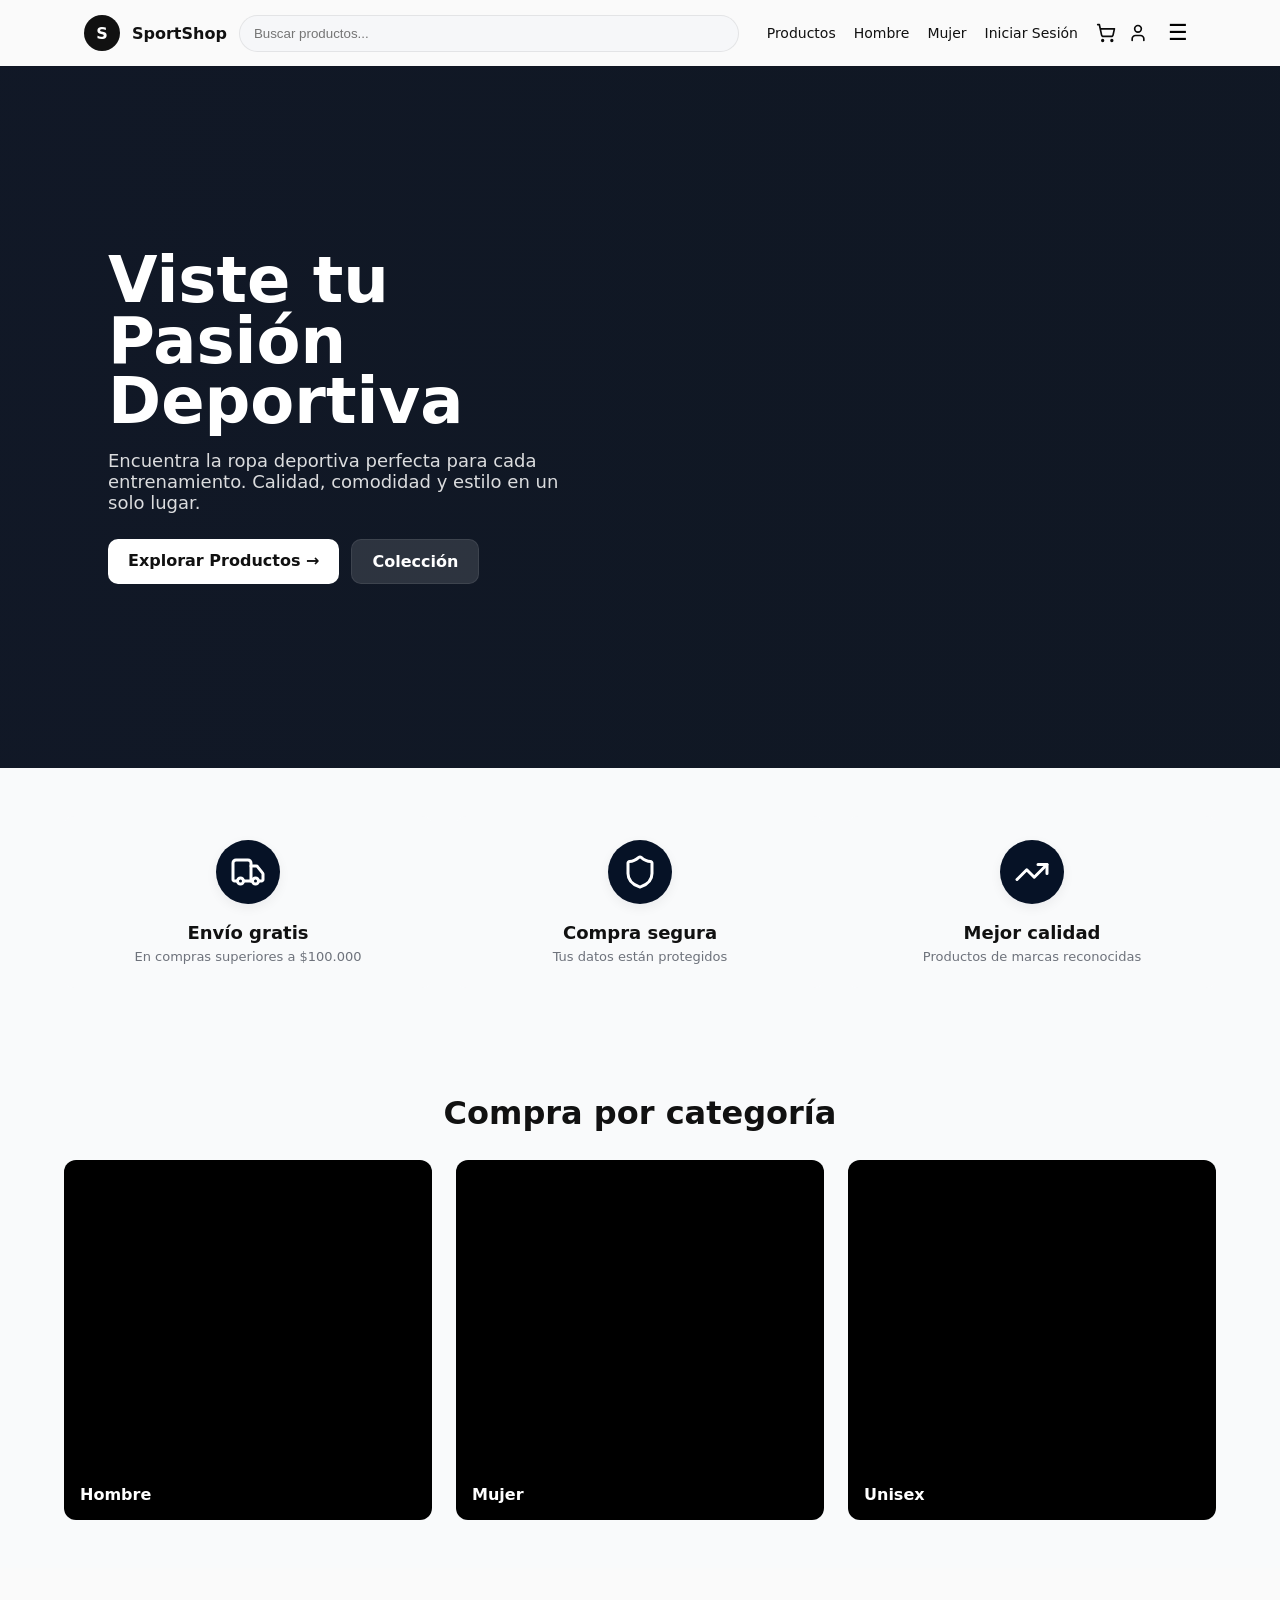
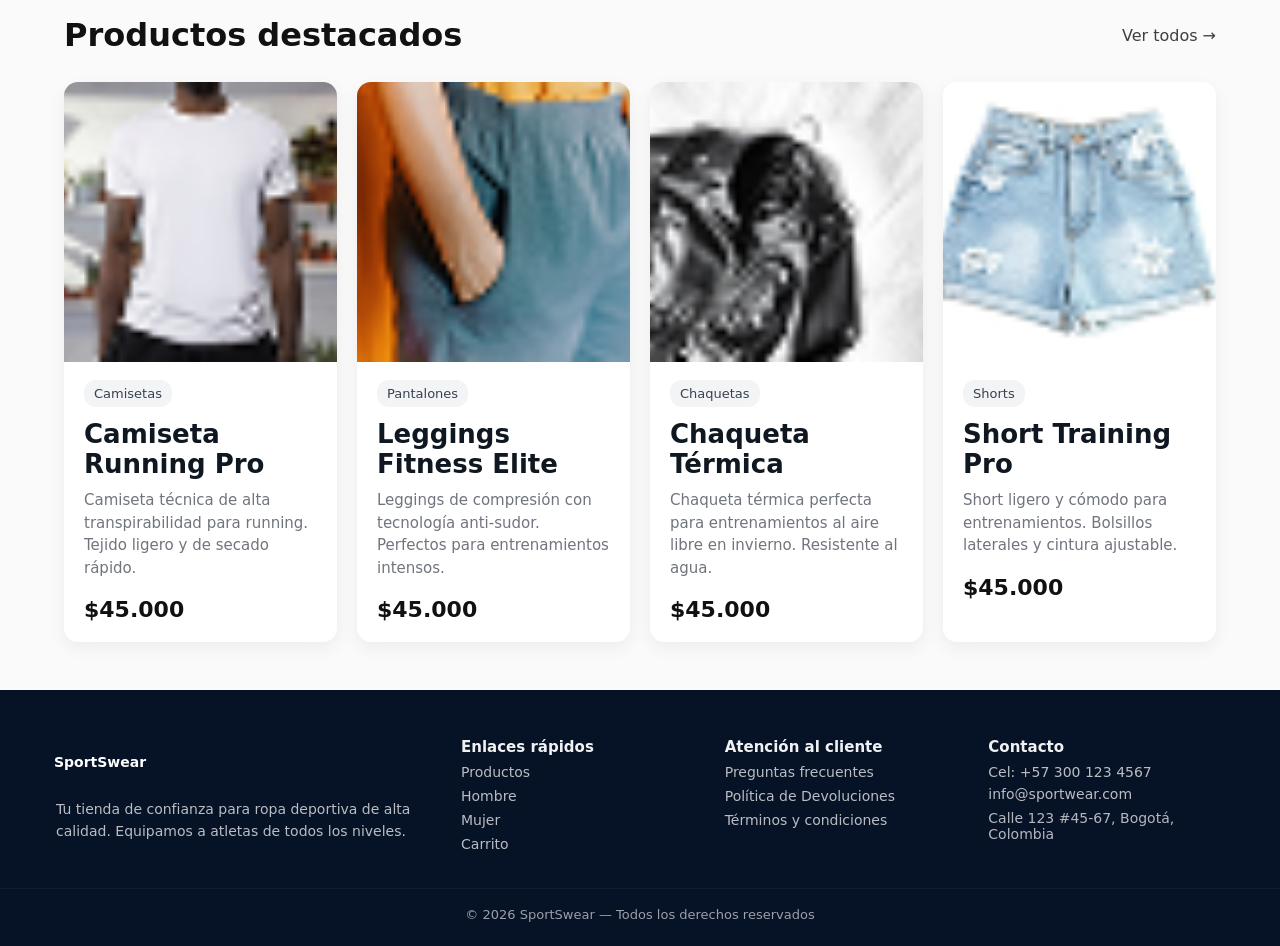
==== index.html @ 4c0e0f76 "feat: first page" ====
<!doctype html>
<html lang="es">
	<head>
		<meta charset="utf-8" />
		<meta name="viewport" content="width=device-width, initial-scale=1" />
		<title>SportShop</title>
		<link rel="stylesheet" href="css/estilo.css" />
		<link rel="stylesheet" href="css/navbar.css" />
		<link rel="stylesheet" href="css/hero.css" />
		<link rel="stylesheet" href="css/footer.css" />
	</head>
	<body>
		<header class="navbar">
			<div class="navbar__left">
				<div class="logo">S</div>
				<div class="brand">SportShop</div>
			</div>

			<div class="navbar__center">
				<form class="search" role="search">
					<input type="search" placeholder="Buscar productos..." aria-label="Buscar productos" />
				</form>
			</div>

			<nav class="navbar__right">
				<div class="nav-links">
					<a href="/products">Productos</a>
					<a href="/products#hombres">Hombre</a>
					<a href="/products#mujeres">Mujer</a>
					<a href="/login">Iniciar Sesión</a>
				</div>
				<div class="nav-icons">
					<a href="/cart" class="icon" aria-label="Carrito"><img src="assets/icons/cart.svg" alt="Carrito"></a>
					<a href="/account" class="icon" aria-label="Cuenta"><img src="assets/icons/user.svg" alt="Cuenta"></a>
					<button class="hamburger" aria-label="Abrir menú" aria-expanded="false">☰</button>
				</div>
				<!-- mobile menu (hidden by default) -->
				<div class="mobile-menu" aria-hidden="true">
					<a href="/products">Productos</a>
					<a href="/products#hombres">Hombre</a>
					<a href="/products#mujeres">Mujer</a>
					<a href="/login">Iniciar Sesión</a>
				</div>
			</nav>
		</header>

		<main>
			<section class="hero">
				<div class="hero__overlay"></div>
				<div class="hero__content">
					<h1>Viste tu Pasión<br/>Deportiva</h1>
					<p>Encuentra la ropa deportiva perfecta para cada entrenamiento. Calidad, comodidad y estilo en un solo lugar.</p>
					<div class="hero__actions">
						<a class="btn btn--primary" href="#">Explorar Productos →</a>
						<a class="btn btn--secondary" href="#">Colección</a>
					</div>
				</div>
			</section>

			<!-- Info features -->
			<section class="section">
				<div class="container">
					<div class="features">
						<div class="feature">
							<div class="icon"><img src="assets/icons/truck.svg" alt="envio"></div>
							<h3>Envío gratis</h3>
							<p>En compras superiores a $100.000</p>
						</div>
						<div class="feature">
							<div class="icon"><img src="assets/icons/shield.svg" alt="seguridad"></div>
							<h3>Compra segura</h3>
							<p>Tus datos están protegidos</p>
						</div>
						<div class="feature">
							<div class="icon"><img src="assets/icons/trending.svg" alt="calidad"></div>
							<h3>Mejor calidad</h3>
							<p>Productos de marcas reconocidas</p>
						</div>
					</div>
				</div>
			</section>

			<!-- Categories -->
			<section class="section">
				<div class="container">
					<h2 style="text-align:center;margin:10px 0 22px;color:#111;font-size: 32px;">Compra por categoría</h2>
					<div class="categories">
						<div class="cat-card" style="background-image:url('https://images.unsplash.com/photo-1520975698517-62f5bdc4b9c9?w=800');background-size:cover;background-position:center">Hombre</div>
						<div class="cat-card" style="background-image:url('https://images.unsplash.com/photo-1520975698517-62f5bdc4b9c9?w=800');background-size:cover;background-position:center">Mujer</div>
						<div class="cat-card" style="background-image:url('https://images.unsplash.com/photo-1520975698517-62f5bdc4b9c9?w=800');background-size:cover;background-position:center">Unisex</div>
					</div>
				</div>
			</section>

			<!-- Featured products -->
			<section class="section products-section">
				<div class="container">
					<div style="display:flex;justify-content:space-between;align-items:center">
						<h2 style="margin:0;color:#111;font-size: 32px;">Productos destacados</h2>
						<a href="#" style="color:#111;opacity:0.8;text-decoration:none">Ver todos →</a>
					</div>
					<div class="products-grid">
						<div class="product-card">
								<div class="product-image">
									<img src="assets/images/camiseta.png" alt="Camiseta Running Pro">
								</div>
								<div class="product-body">
									<span class="product-tag">Camisetas</span>
									<h3 class="product-title">Camiseta Running Pro</h3>
									<p class="product-desc">Camiseta técnica de alta transpirabilidad para running. Tejido ligero y de secado rápido.</p>
									<div class="product-footer">
										<div class="price">$45.000</div>
									</div>
								</div>
						</div>
						<div class="product-card">
								<div class="product-image">
									<img src="assets/images/pantalon.png" alt="Leggings Fitness Elite">
								</div>
								<div class="product-body">
									<span class="product-tag">Pantalones</span>
									<h3 class="product-title">Leggings Fitness Elite</h3>
									<p class="product-desc">Leggings de compresión con tecnología anti-sudor. Perfectos para entrenamientos intensos.</p>
									<div class="product-footer">
										<div class="price">$45.000</div>
									</div>
								</div>
						</div>
						<div class="product-card">
								<div class="product-image">
									<img src="assets/images/chaqueta.png" alt="Chaqueta Térmica">
								</div>
								<div class="product-body">
									<span class="product-tag">Chaquetas</span>
									<h3 class="product-title">Chaqueta Térmica</h3>
									<p class="product-desc">Chaqueta térmica perfecta para entrenamientos al aire libre en invierno. Resistente al agua.</p>
									<div class="product-footer">
										<div class="price">$45.000</div>
									</div>
								</div>
						</div>
						<div class="product-card">
								<div class="product-image">
									<img src="assets/images/shorts.png" alt="Short Training Pro">
								</div>
								<div class="product-body">
									<span class="product-tag">Shorts</span>
									<h3 class="product-title">Short Training Pro</h3>
									<p class="product-desc">Short ligero y cómodo para entrenamientos. Bolsillos laterales y cintura ajustable.</p>
									<div class="product-footer">
										<div class="price">$45.000</div>
									</div>
								</div>
						</div>
					</div>
				</div>
			</section>
		</main>

		<footer class="site-footer">
			<div class="footer-grid">
				<div class="footer-brand">
					<div class="logo">SportSwear</div>
					<p>Tu tienda de confianza para ropa deportiva de alta calidad. Equipamos a atletas de todos los niveles.</p>
				</div>
				<div class="footer-columns footer-links">
					<h4>Enlaces rápidos</h4>
					<ul>
						<li><a href="/products">Productos</a></li>
						<li><a href="/products#hombres">Hombre</a></li>
						<li><a href="/products#mujeres">Mujer</a></li>
						<li><a href="/cart">Carrito</a></li>
					</ul>
				</div>
				<div class="footer-columns footer-links">
					<h4>Atención al cliente</h4>
					<ul>
						<li><a href="#">Preguntas frecuentes</a></li>
						<li><a href="#">Política de Devoluciones</a></li>
						<li><a href="#">Términos y condiciones</a></li>
					</ul>
				</div>
				<div class="footer-columns footer-contact">
					<h4>Contacto</h4>
					<a href="tel:+573001234567">Cel: +57 300 123 4567</a>
					<a href="mailto:info@sportwear.com">info@sportwear.com</a>
					<address style="color:rgba(255,255,255,0.7);font-style:normal;margin-top:8px">Calle 123 #45-67, Bogotá, Colombia</address>
				</div>
			</div>
			<div class="footer-bottom">© 2026 SportSwear — Todos los derechos reservados</div>
		</footer>
	</body>
	<script>
	// Small script to toggle mobile menu
	(function(){
	  const btn = document.querySelector('.hamburger');
	  const menu = document.querySelector('.mobile-menu');
	  if(!btn || !menu) return;
	  btn.addEventListener('click', ()=>{
	    const open = menu.classList.toggle('show');
	    btn.setAttribute('aria-expanded', open ? 'true' : 'false');
	    menu.setAttribute('aria-hidden', open ? 'false' : 'true');
	  });
	  // close on outside click
	  document.addEventListener('click', (e)=>{
	    if(!menu.classList.contains('show')) return;
	    if(e.target===btn || menu.contains(e.target)) return;
	    menu.classList.remove('show');
	    btn.setAttribute('aria-expanded','false');
	    menu.setAttribute('aria-hidden','true');
	  });
	})();
	</script>
</html>
---- css/estilo.css ----
/* Global styles */
:root{
	--bg:#0f1720;
	--white:#ffffff;
	--muted:rgba(255,255,255,0.85);
	--accent:#0f1720;
}
*{box-sizing:border-box}
html,body{height:100%;}
body{
	margin:0;
	font-family:Inter, ui-sans-serif, system-ui, -apple-system, "Segoe UI", Roboto, "Helvetica Neue", Arial;
	background:var(--bg);
	color:var(--white);
}
.container{max-width:1200px;margin:0 auto;padding:0 16px}

/* Utility buttons used by components */
.btn{display:inline-block;text-decoration:none;padding:12px 20px;border-radius:10px;font-weight:600}
.btn--primary{background:#fff;color:#111}
.btn--secondary{background:rgba(255,255,255,0.12);color:#fff;border:1px solid rgba(255,255,255,0.08)}
---- css/navbar.css ----
/* Navbar component styles */
.navbar{
  width:100%;
  display:flex;
  align-items:center;
  justify-content:space-between;
  padding:14px 84px;
  background:rgba(255,255,255,0.98);
  color:#111;
 column-gap:12px;
  position:sticky;
  top:0;
  z-index:40;
  box-shadow:0 1px 0 rgba(0,0,0,0.06);
}
.navbar__left{display:flex;align-items:center;gap:12px}
.logo{width:36px;height:36px;border-radius:50%;background:#111;color:#fff;display:flex;align-items:center;justify-content:center;font-weight:700}
.brand{font-weight:700}
.navbar__center{flex:1;display:flex;justify-content:center;}
.search{
  width:100%;
  display:flex;
  justify-content:start;
}
.search input{
  width:100%;
  max-width:500px;
  padding:10px 14px;
  border-radius:22px;
  border:1px solid rgba(0,0,0,0.08);
  background:#f6f7f9;
  outline:none;
}
.navbar__right{display:flex;align-items:center;gap:18px}
.nav-links{display:flex;gap:18px;align-items:center}
.nav-links a{color:#111;text-decoration:none;font-weight:500; font-size:14px}
.nav-icons{display:flex;gap:12px;align-items:center}
.nav-icons .icon{font-size:18px;text-decoration:none;color:#111}
.nav-icons .icon img{width:20px;height:20px;display:block}
.hamburger{background:transparent;border:0;font-size:22px;padding:6px 8px;cursor:pointer}
.mobile-menu{display:none;position:absolute;right:16px;top:64px;background:#fff;border-radius:8px;box-shadow:0 10px 30px rgba(0,0,0,0.12);overflow:hidden}
.mobile-menu a{display:block;padding:12px 18px;color:#111;text-decoration:none;border-bottom:1px solid rgba(0,0,0,0.04)}
.mobile-menu a:last-child{border-bottom:0}

@media (max-width:800px){
  .search{display:none}
  .navbar{padding:12px 16px}
  .brand{display:none}
  .nav-links{display:none}
  .nav-icons{display:flex}
  .mobile-menu{right:16px;left:16px;top:64px}
}

/* show mobile menu when active */
.mobile-menu.show{display:block}
---- css/hero.css ----
.hero{
  position:relative;
  min-height:78vh;
  display:flex;
  align-items:center;
  color:#fff;
  background-image: url('https://images.unsplash.com/photo-1534438327276-14e5300c3a48?w=1200');
  background-size:cover;
  background-position:center;
}
.hero__overlay{position:absolute;inset:0;background:linear-gradient(90deg, rgba(17,24,39,0.9) 0%, rgba(17,24,39,0.6) 60%);} 
.hero__content{
  position:relative;
  z-index:2;
  max-width:700px;
  padding:72px 108px;
}
.hero__content h1{
  font-size:64px;
  line-height:0.95;
  margin:0 0 18px 0;
  font-weight:600;
}
.hero__content p{font-size:18px;color:rgba(255,255,255,0.85);margin:0 0 26px 0}
.hero__actions{display:flex;gap:12px}

@media (max-width:900px){
  .hero__content{padding:48px 20px}
  .hero__content h1{font-size:40px}
  .hero{min-height:60vh}
}

  /* --- Home page sections --- */
  .section{padding:48px 0;color:#111;background:#F9FAFB}
  .container{max-width:1200px;margin:0 auto;padding:0 24px}
  .features{display:flex;gap:24px;justify-content:space-between;align-items:center}
  .feature{flex:1;background:#F9FAFB;border-radius:10px;padding:24px;text-align:center}
  .feature .icon{width:64px;height:64px;border-radius:50%;background:#061226;display:inline-flex;align-items:center;justify-content:center;margin-bottom:12px;box-shadow:0 4px 12px rgba(16,24,40,0.06)}
  .feature .icon img{width:36px;height:36px}
  .feature h3{margin:6px 0;font-size:18px}
  .feature p{margin:0;color:rgba(17,24,39,0.6);font-size:13px}

  .categories{display:flex;gap:24px;justify-content:center;margin-top:28px}
  .cat-card{width:380px;height:360px;border-radius:12px;background:#000;color:#fff;display:flex;align-items:flex-end;padding:16px;font-weight:700}

  .products-section{background:#fafafa}
  .products-grid{display:grid;grid-template-columns:repeat(4,1fr);gap:20px;padding-top:28px}
  .product-card{background:#fff;border-radius:12px;padding:14px;box-shadow:0 6px 18px rgba(17,24,39,0.06)}
  .product-card{background:#fff;border-radius:14px;padding:0;box-shadow:0 6px 18px rgba(17,24,39,0.06);overflow:hidden;display:flex;flex-direction:column}
  .product-image img{width:100%;height:280px;object-fit:cover;display:block}
  .product-body{padding:18px 20px 20px;flex:1;flex-direction:column}
  .product-tag{display:inline-block;background:#F3F4F6;color:#374151;padding:6px 10px;border-radius:12px;font-size:13px;margin-bottom:12px}
  .product-title{font-size:26px;margin:0 0 10px;font-weight:700;color:#0f1720}
  .product-desc{color:rgba(17,24,39,0.6);margin:0 0 18px;line-height:1.5;font-size:15px}
  .product-footer{margin-top:auto;display:flex;align-items:center;justify-content:space-between}
  .product-footer .price{font-weight:800;color:#111;font-size:22px}

  @media (max-width:1000px){
    .products-grid{grid-template-columns:repeat(2,1fr)}
    .categories{flex-direction:column;align-items:center}
  }
  @media (max-width:600px){
    .features{flex-direction:column}
    .products-grid{grid-template-columns:1fr}
    .cat-card{width:100%;height:auto;aspect-ratio:1/1;border-radius:12px;display:flex;align-items:flex-end;padding:16px;font-weight:700}
    .cat-card::after{content:'';display:block}
    /* Make product images square on mobile */
    .product-card img{width:100%;height:auto;aspect-ratio:1/1;object-fit:cover;border-radius:8px}
  }
---- css/footer.css ----
/* Footer component styles (clean, responsive) */
:root{
	--footer-bg:#061226;
	--footer-fg:rgba(255,255,255,0.94);
	--footer-muted:rgba(255,255,255,0.72);
}
.site-footer{
	background:var(--footer-bg);
	color:var(--footer-fg);
	padding:48px 0 24px;
	font-size:14px;
}
.footer-grid{
	max-width:1200px;
	margin:0 auto;
	padding:0 16px;
	display:grid;
	grid-template-columns: 1.6fr 1fr 1fr 1fr;
	gap:28px;
	align-items:start;
}
.footer-brand .logo{width:48px;height:48px;border-radius:50%;background:#061226;color:#fff;display:flex;align-items:center;justify-content:center;font-weight:800;margin-bottom:12px;padding-left: 40px;}
.footer-brand p{color:var(--footer-muted);line-height:1.6;margin:0}
.footer-columns h4{margin:0 0 8px 0;font-size:15px;color:var(--footer-fg)}
.footer-links ul{list-style:none;padding:0;margin:8px 0 0 0}
.footer-links li{margin:8px 0}
.footer-links a{color:var(--footer-muted);text-decoration:none}
.footer-contact a{display:block;color:var(--footer-muted);text-decoration:none;margin:6px 0}
.footer-bottom{border-top:1px solid rgba(255,255,255,0.04);margin-top:28px;padding-top:18px;text-align:center;color:rgba(255,255,255,0.6);font-size:13px}

.socials{display:flex;gap:10px;margin-top:10px}
.socials a{display:inline-flex;width:36px;height:36px;border-radius:8px;align-items:center;justify-content:center;background:rgba(255,255,255,0.06);color:var(--footer-fg);text-decoration:none}

/* Small helpers */
.muted{color:var(--footer-muted)}

@media (max-width:900px){
	.footer-grid{grid-template-columns:1fr 1fr;gap:20px}
}
@media (max-width:600px){
	.footer-grid{grid-template-columns:1fr;gap:16px}
	.footer-brand{order:-1}
	.socials{justify-content:flex-start}
}
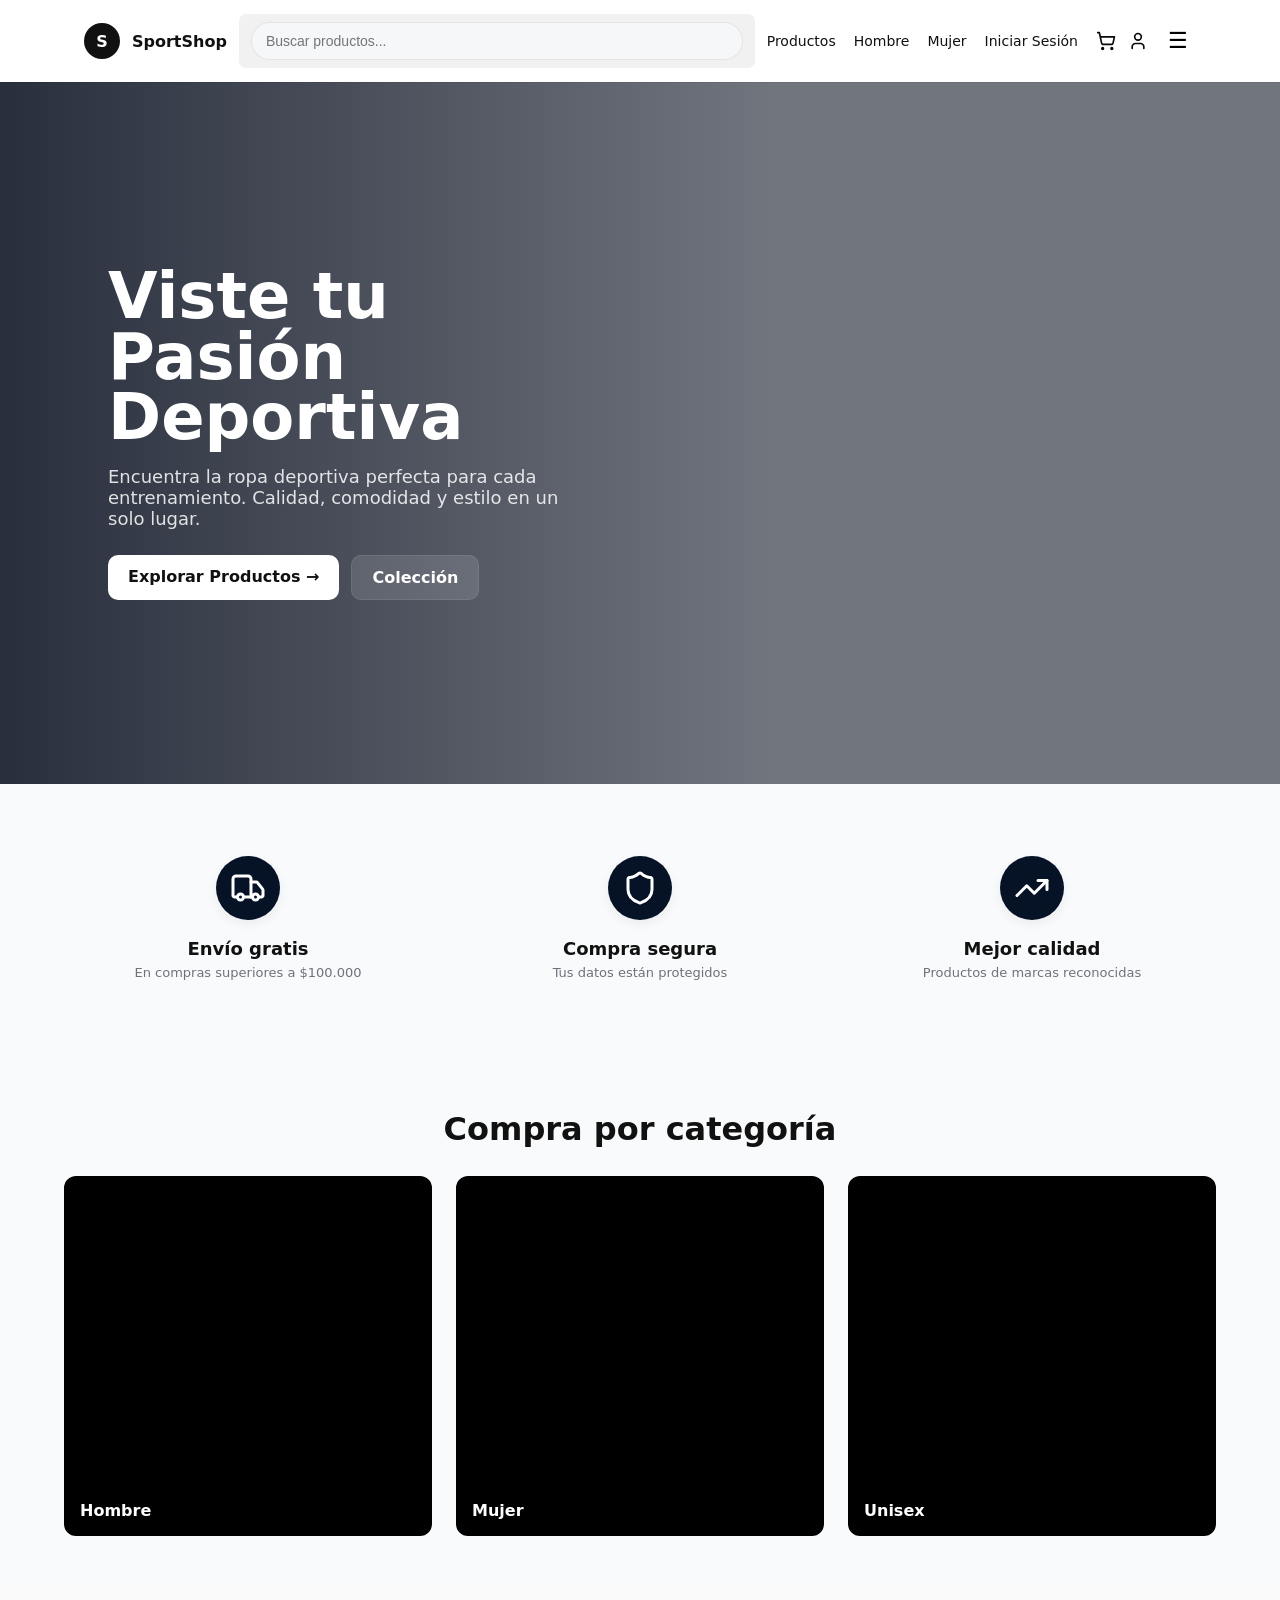
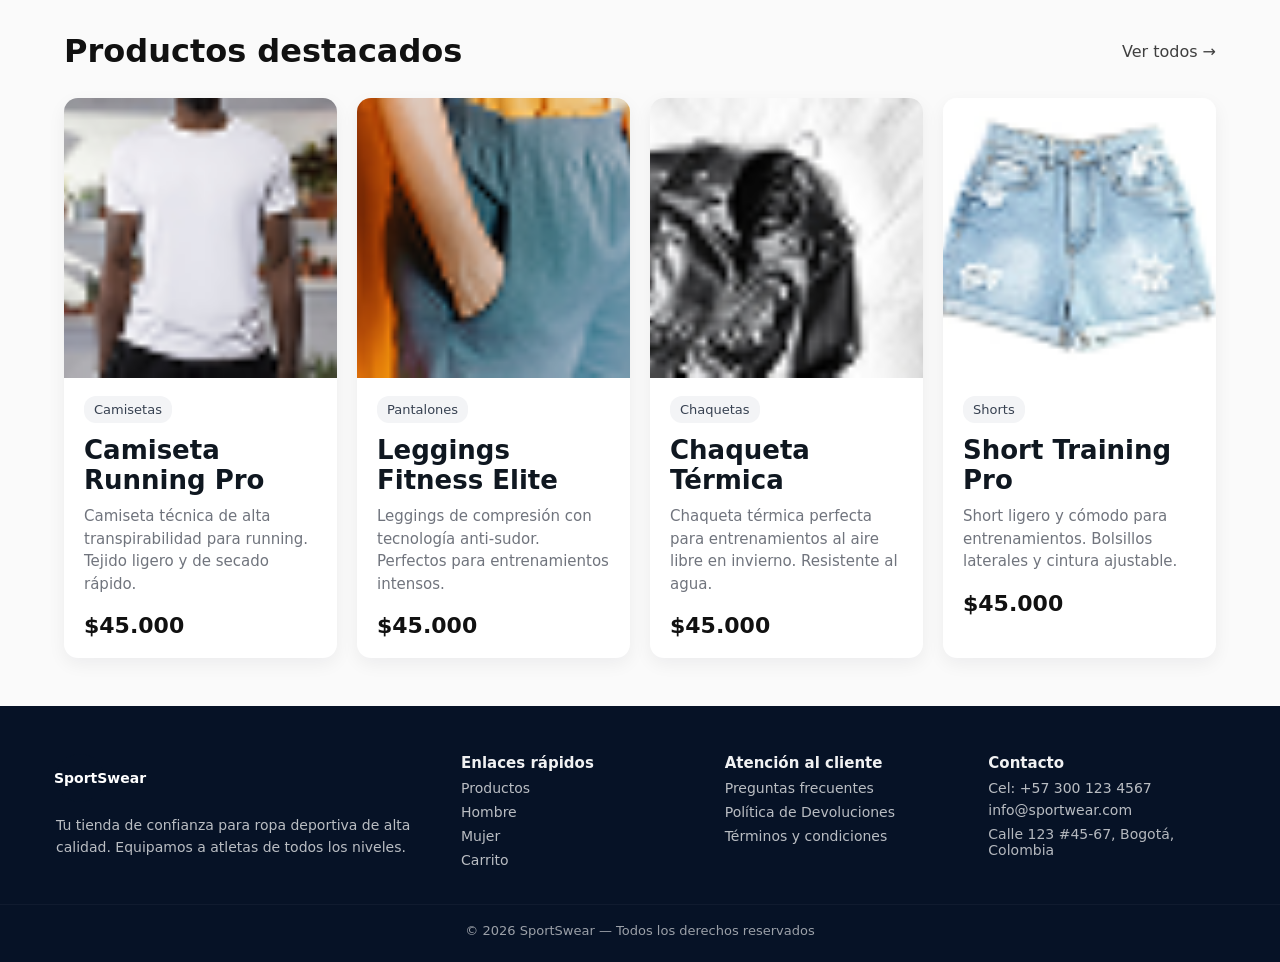
==== commit d94f442a: "pagess" ====
--- a/index.html
+++ b/index.html
@@ -24,22 +24,22 @@
 
 			<nav class="navbar__right">
 				<div class="nav-links">
-					<a href="/products">Productos</a>
-					<a href="/products#hombres">Hombre</a>
-					<a href="/products#mujeres">Mujer</a>
-					<a href="/login">Iniciar Sesión</a>
+					<a href="/pages/productos.html">Productos</a>
+					<a href="/pages/productos.html?category=hombre">Hombre</a>
+					<a href="/pages/productos.html?category=mujer">Mujer</a>
+					<a href="/pages/login.html">Iniciar Sesión</a>
 				</div>
 				<div class="nav-icons">
-					<a href="/cart" class="icon" aria-label="Carrito"><img src="assets/icons/cart.svg" alt="Carrito"></a>
-					<a href="/account" class="icon" aria-label="Cuenta"><img src="assets/icons/user.svg" alt="Cuenta"></a>
+					<a href="/pages/carrito.html" class="icon" aria-label="Carrito"><img src="assets/icons/cart.svg" alt="Carrito"></a>
+					<a href="/pages/admin-productos.html" class="icon" aria-label="Cuenta"><img src="assets/icons/user.svg" alt="Cuenta"></a>
 					<button class="hamburger" aria-label="Abrir menú" aria-expanded="false">☰</button>
 				</div>
 				<!-- mobile menu (hidden by default) -->
 				<div class="mobile-menu" aria-hidden="true">
-					<a href="/products">Productos</a>
-					<a href="/products#hombres">Hombre</a>
-					<a href="/products#mujeres">Mujer</a>
-					<a href="/login">Iniciar Sesión</a>
+					<a href="/pages/productos.html">Productos</a>
+					<a href="/pages/productos.html?category=hombre">Hombre</a>
+					<a href="/pages/productos.html?category=mujer">Mujer</a>
+					<a href="/pages/login.html">Iniciar Sesión</a>
 				</div>
 			</nav>
 		</header>
@@ -51,7 +51,7 @@
 					<h1>Viste tu Pasión<br/>Deportiva</h1>
 					<p>Encuentra la ropa deportiva perfecta para cada entrenamiento. Calidad, comodidad y estilo en un solo lugar.</p>
 					<div class="hero__actions">
-						<a class="btn btn--primary" href="#">Explorar Productos →</a>
+						<a class="btn btn--primary" href="/pages/productos.html">Explorar Productos →</a>
 						<a class="btn btn--secondary" href="#">Colección</a>
 					</div>
 				</div>
@@ -166,18 +166,18 @@
 				<div class="footer-columns footer-links">
 					<h4>Enlaces rápidos</h4>
 					<ul>
-						<li><a href="/products">Productos</a></li>
-						<li><a href="/products#hombres">Hombre</a></li>
-						<li><a href="/products#mujeres">Mujer</a></li>
-						<li><a href="/cart">Carrito</a></li>
+						<li><a href="/pages/productos.html">Productos</a></li>
+						<li><a href="/pages/productos.html?category=hombre">Hombre</a></li>
+						<li><a href="/pages/productos.html?category=mujer">Mujer</a></li>
+						<li><a href="/pages/carrito.html">Carrito</a></li>
 					</ul>
 				</div>
 				<div class="footer-columns footer-links">
 					<h4>Atención al cliente</h4>
 					<ul>
-						<li><a href="#">Preguntas frecuentes</a></li>
-						<li><a href="#">Política de Devoluciones</a></li>
-						<li><a href="#">Términos y condiciones</a></li>
+						<li><a href="/pages/faq.html">Preguntas frecuentes</a></li>
+						<li><a href="/pages/politica-devoluciones.html">Política de Devoluciones</a></li>
+						<li><a href="/pages/terminos.html">Términos y condiciones</a></li>
 					</ul>
 				</div>
 				<div class="footer-columns footer-contact">
--- a/css/navbar.css
+++ b/css/navbar.css
@@ -1,3 +1,35 @@
+:root{
+  --bg:#ffffff;
+  --text:#0a0a0a;
+  --muted:#717182;
+  --search-bg:#f1f1f1;
+}
+
+*{box-sizing:border-box}
+body{font-family:Inter, system-ui, -apple-system, "Helvetica Neue", Arial; margin:0; background:var(--bg); color:var(--text)}
+
+.navbar{display:flex;align-items:center;justify-content:space-between;padding:10px 163px}
+.navbar-left{display:flex;align-items:center;gap:22px}
+.brand{display:flex;align-items:center;gap:8px}
+.brand-logo{width:32px;height:32px;border-radius:16px;background:#000;color:#fff;display:flex;align-items:center;justify-content:center;font-weight:700;font-size:16px}
+.brand-name{font-weight:700;font-size:20px}
+
+.search{display:flex;align-items:center;gap:12px;background:var(--search-bg);padding:8px 12px;border-radius:7px;width:376px}
+.search-icon{width:16px;height:16px;flex:0 0 16px}
+.search input{border:0;background:transparent;outline:none;font-size:14px;color:var(--muted);width:100%}
+
+.navbar-right{display:flex;align-items:center;gap:24px}
+.nav-link{font-weight:500;color:var(--text);text-decoration:none;font-size:14px}
+
+.icon-btn{background:transparent;border:0;padding:6px;display:flex;align-items:center;justify-content:center;cursor:pointer}
+.icon-btn svg{width:20px;height:20px}
+
+.btn-ghost{display:inline-block;padding:8px 12px;border-radius:8px;border:1px solid rgba(0,0,0,0.06);text-decoration:none;color:var(--text);font-weight:500}
+
+@media (max-width:900px){
+  .navbar{padding:10px 20px}
+  .search{display:none}
+}
 /* Navbar component styles */
 .navbar{
   width:100%;
@@ -5,7 +37,7 @@
   align-items:center;
   justify-content:space-between;
   padding:14px 84px;
-  background:rgba(255,255,255,0.98);
+  background:rgb(255, 255, 255);
   color:#111;
  column-gap:12px;
   position:sticky;
